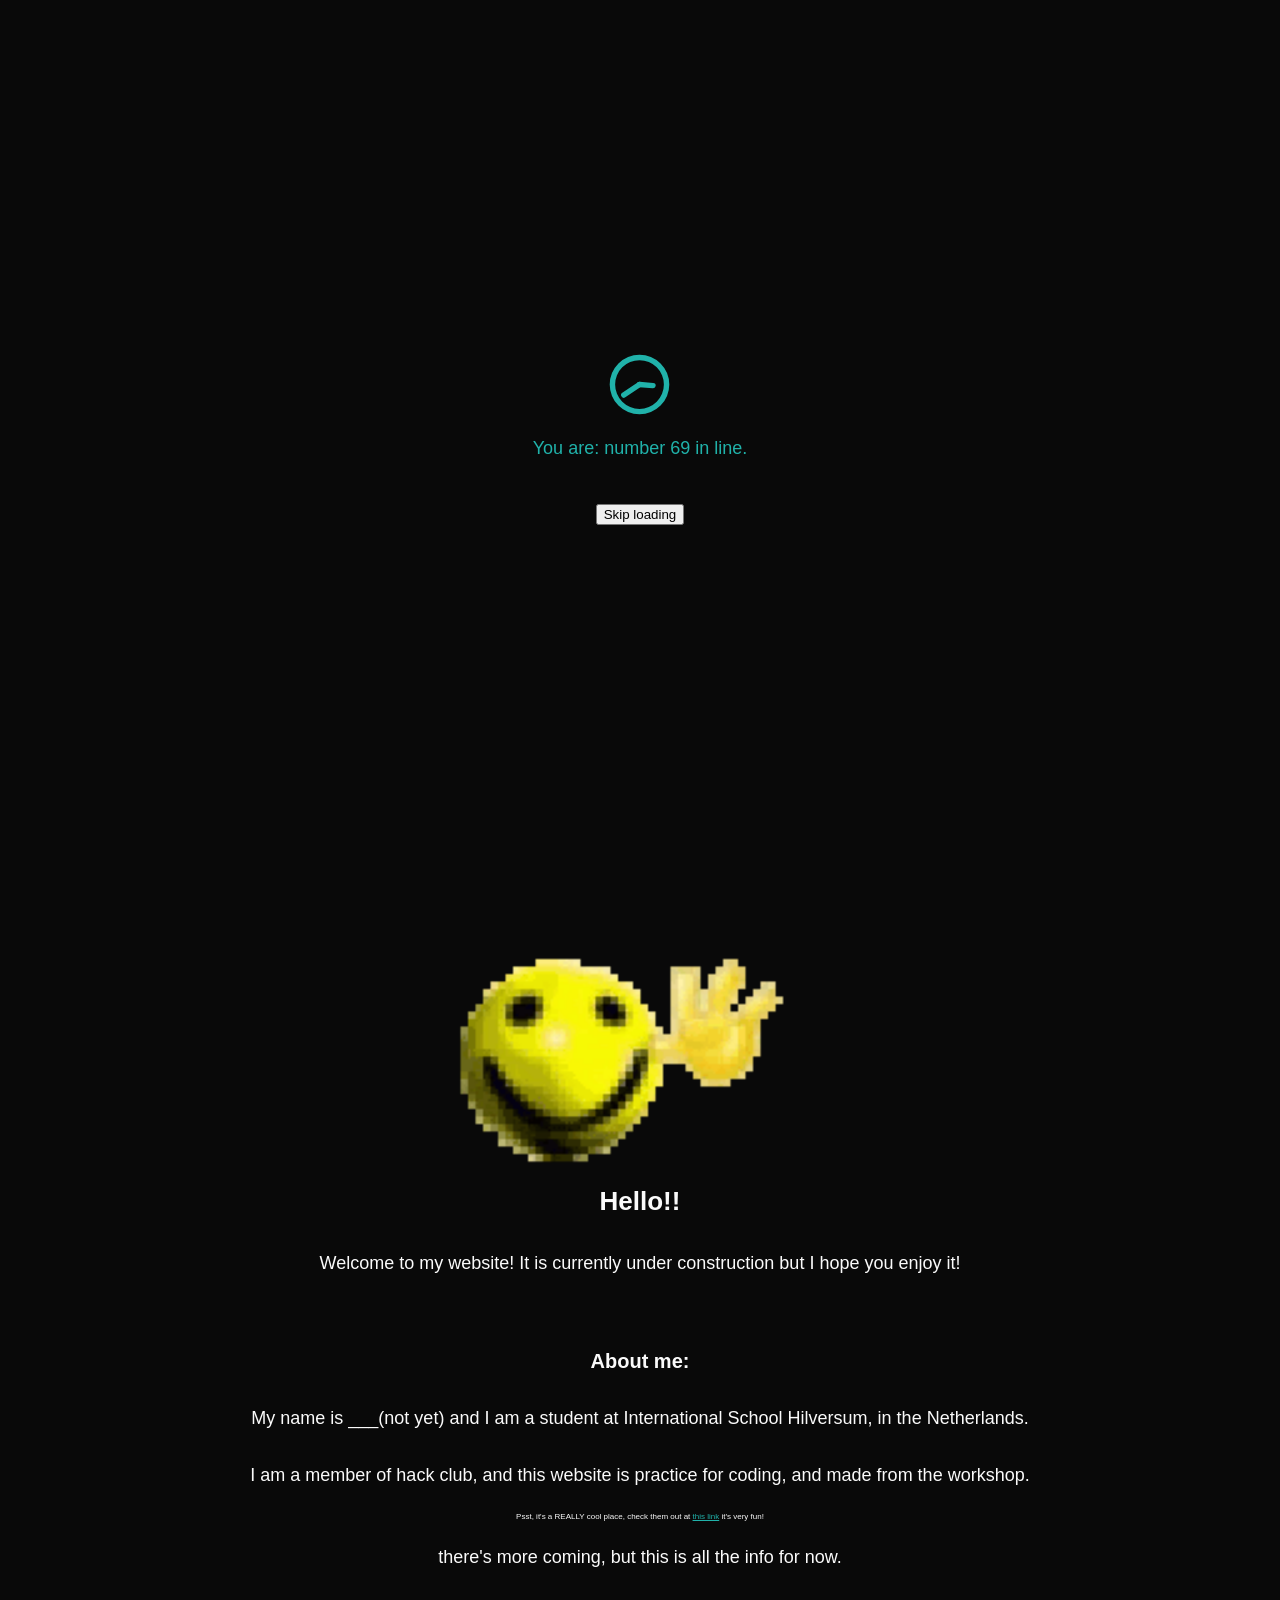
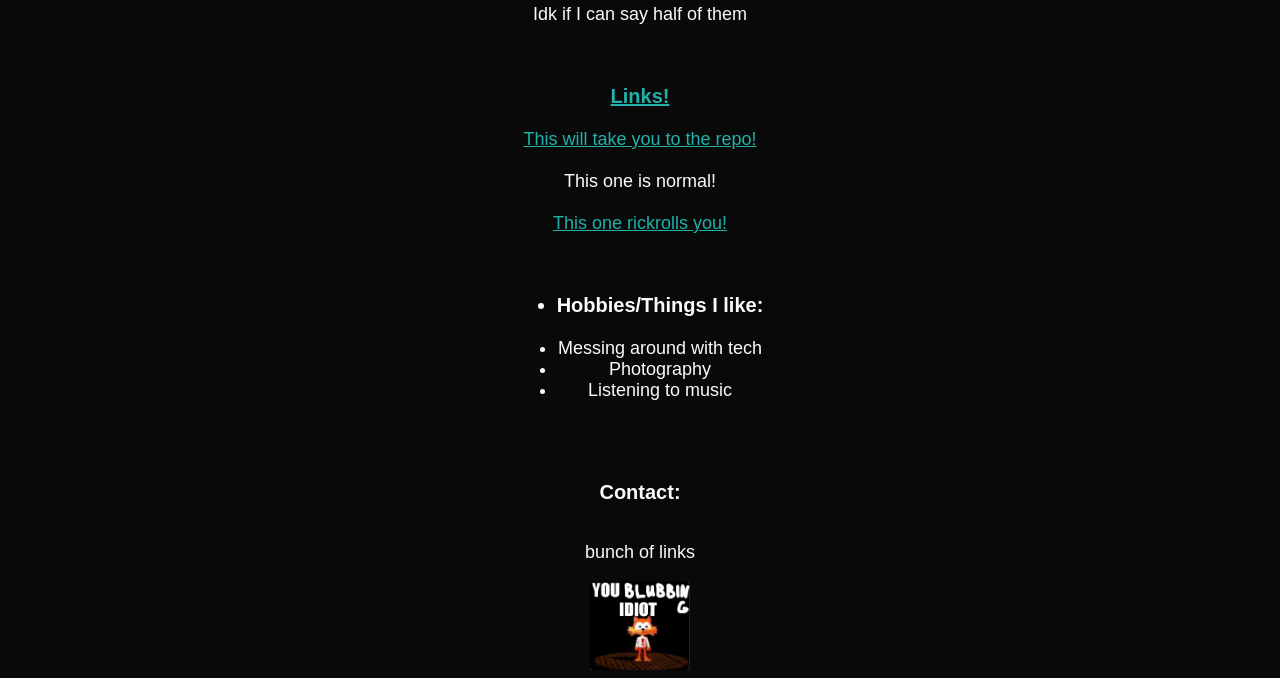
==== index.html @ 4bf43870 "v2.8.1, loading skip, small improvements" ====
<!DOCTYPE html>
<html>

<head>
    <link rel="stylesheet" href="style.css" />
    <script src="script.js" defer></script>
    <title>Alpie.me</title>
    <link rel="icon" type="image/x-icon" href="assets/favicon.ico">
    <meta charset="UTF-8" />
</head>

<body>
    <div class="loading-screen">
        <div class="loading-content">
            <svg width="65" height="65" fill="lightseagreen" viewBox="0 0 24 24" xmlns="http://www.w3.org/2000/svg">
                <path d="M12,1A11,11,0,1,0,23,12,11,11,0,0,0,12,1Zm0,20a9,9,0,1,1,9-9A9,9,0,0,1,12,21Z" />
                <rect x="11" y="6" rx="1" width="2" height="7">
                    <animateTransform attributeName="transform" type="rotate" dur="9s" values="0 12 12;360 12 12"
                        repeatCount="indefinite" />
                </rect>
                <rect x="11" y="11" rx="1" width="2" height="9">
                    <animateTransform attributeName="transform" type="rotate" dur="0.75s" values="0 12 12;360 12 12"
                        repeatCount="indefinite" />
                </rect>
            </svg>
            <p class="loading-text">Loading...</p>
            <br>
            <button class="loading-skip">Skip loading</button>
        </div>
    </div>
    <br>
    <img src="assets/hi.gif" />
    <h1 style="font-size: 26px;"><b>Hello!!</b></h1>
    <p>Welcome to my website! It is currently under construction but I hope you enjoy it!</p>
    <br>
    <br>
    <h2 style="font-size: 20px;">About me:</h2>
    <p>My name is ___(not yet) and I am a student at International School Hilversum, in the Netherlands.</p>
    <p>I am a member of hack club, and this website is practice for coding, and made from the workshop.</p>
    <p style="font-size: 8px;">Psst, it's a REALLY cool place, check them out at <a href="https://hackclub.com"
            class="link-style1">this
            link</a> it's very fun!</p>
    <p>there's more coming, but this is all the info for now.</p>
    <p>Idk if I can say half of them</p>
    <br>
    <br>
    <a style="font-size: 20px;" href="https://aql6765.github.io/personal-website"
        class="link-style1"><strong>Links!</strong></a>
    <br>
    <a href="https://github.com/Aql6765/personal-website" class="link-style1">This will take you to the repo!</a>
    <br>
    <a href="https://zombo.com" class="normal-link">This one is normal!</a>
    <br>
    <a href="https://www.youtube.com/watch?v=dQw4w9WgXcQ" class="link-style1">This one rickrolls you!</a>
    <br>
    <br>
    <ul>
        <li style="font-size: 20px;"><b>Hobbies/Things I like:</b></li>
        <br>
        <li>Messing around with tech</li>
        <li>Photography</li>
        <li>Listening to music</li>
    </ul>
    <br>
    <br>
    <p style="font-size: 20px;"><b>Contact:</b></p>
    <p>bunch of links</p>
    <img src="assets/YOUBI.png" style="width: 100px;" />
</body>

</html>
---- style.css ----
img {
    width: 375px;
}

body {
    text-align: center;
    font-family: 'Geist', sans-serif;
    font-size: 18px;
    background-color: #090909;
    color: #FAFAFA;
    display: flex;
    align-items: center;
    flex-direction: column;
    overflow: hidden;
}

.loading-screen {
    display: flex;
    align-items: center;
    justify-content: center;
    width: 100vh;
    height: 100vh;
    color: #090909;
    overflow: hidden;
    transition: opacity 2s ease;
}

.loading-screen.hidden {
    opacity: 0;
    pointer-events: none;
}

.loading-content {
    display: flex;
    flex-direction: column;
    align-items: center;
    transform: translateY(-20px);
    gap: 3px;
    color: lightseagreen;
}

.link-style1 {
    color: lightseagreen;
    text-decoration: underline;
}

.link-style1:hover {
    color: blueviolet;
    text-decoration: underline;
    font-weight: inherit;
}

.normal-link {
    color: inherit;
    text-decoration: none;
}
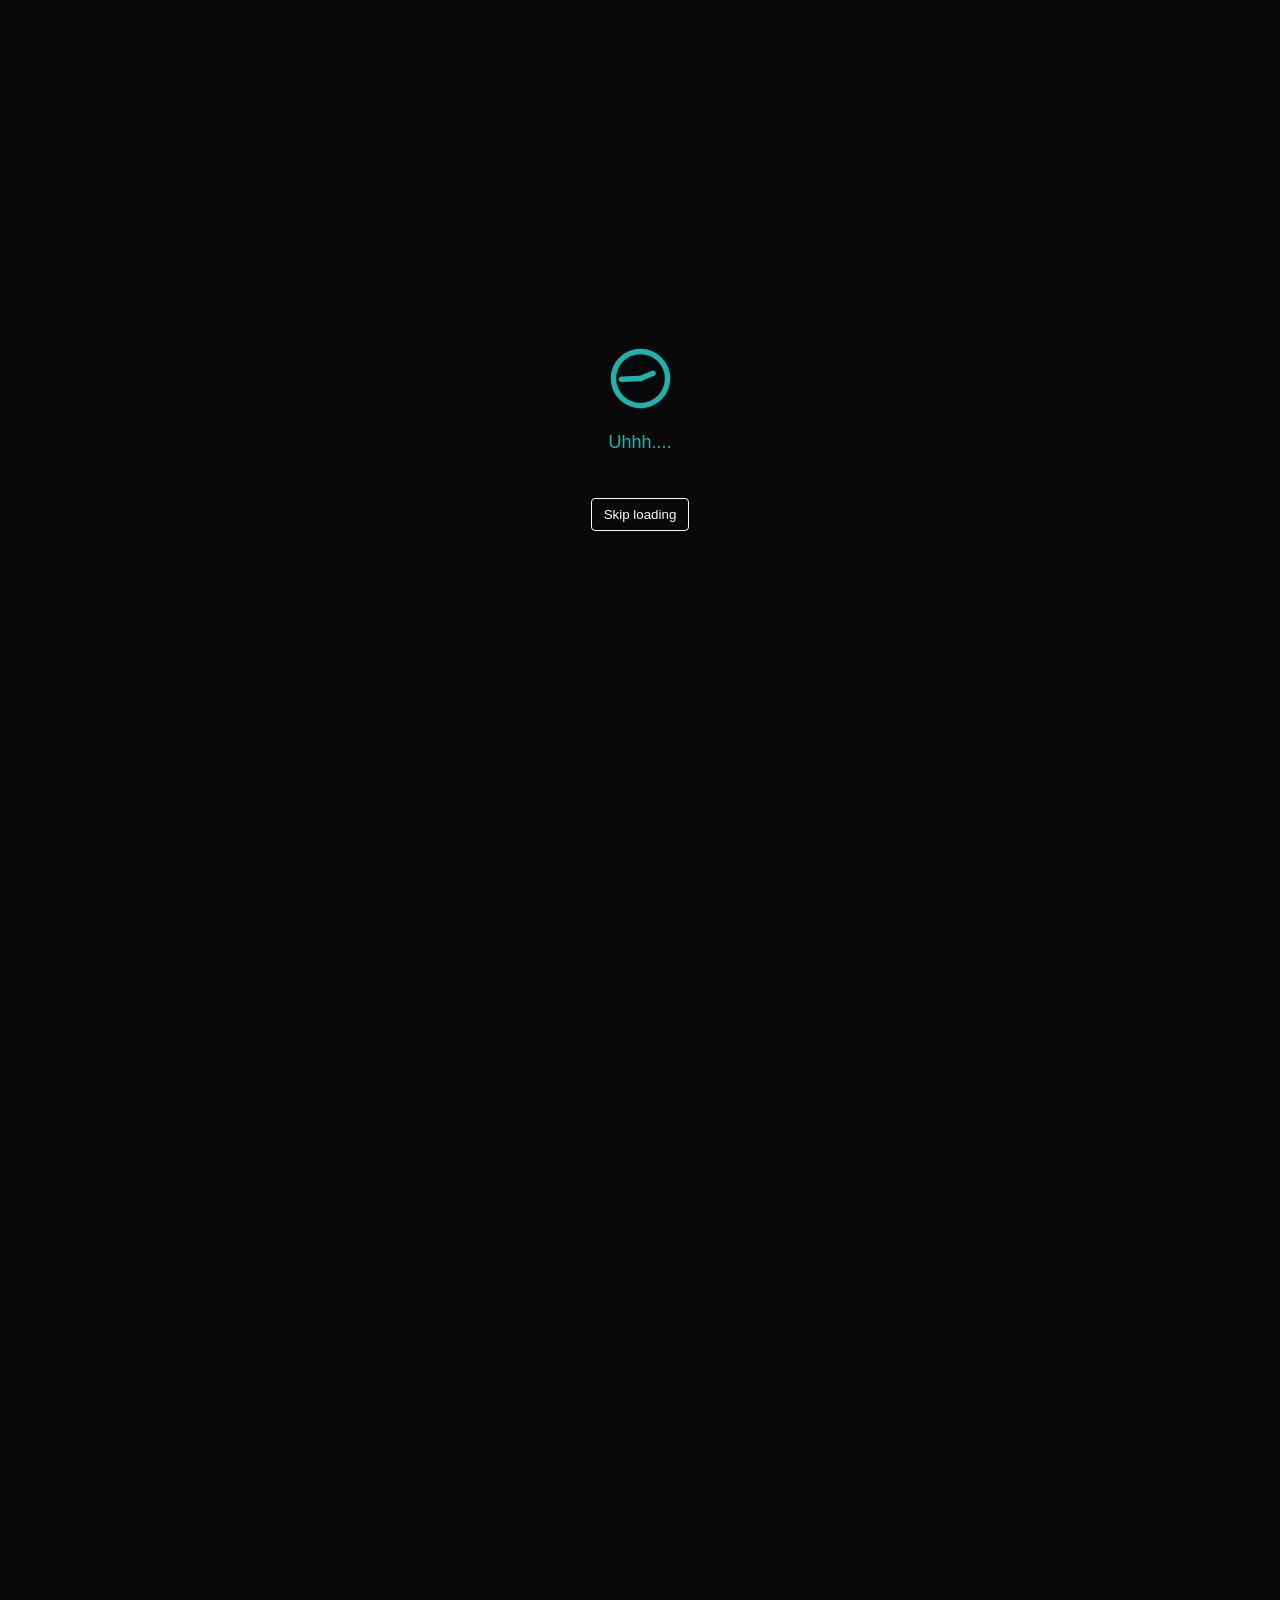
==== commit f7919417: "v2.8.2, skip button style, fade-in, contact, small improvements, bug fixes" ====
--- a/index.html
+++ b/index.html
@@ -29,43 +29,46 @@
         </div>
     </div>
     <br>
-    <img src="assets/hi.gif" />
-    <h1 style="font-size: 26px;"><b>Hello!!</b></h1>
-    <p>Welcome to my website! It is currently under construction but I hope you enjoy it!</p>
-    <br>
-    <br>
-    <h2 style="font-size: 20px;">About me:</h2>
-    <p>My name is ___(not yet) and I am a student at International School Hilversum, in the Netherlands.</p>
-    <p>I am a member of hack club, and this website is practice for coding, and made from the workshop.</p>
-    <p style="font-size: 8px;">Psst, it's a REALLY cool place, check them out at <a href="https://hackclub.com"
-            class="link-style1">this
-            link</a> it's very fun!</p>
-    <p>there's more coming, but this is all the info for now.</p>
-    <p>Idk if I can say half of them</p>
-    <br>
-    <br>
-    <a style="font-size: 20px;" href="https://aql6765.github.io/personal-website"
-        class="link-style1"><strong>Links!</strong></a>
-    <br>
-    <a href="https://github.com/Aql6765/personal-website" class="link-style1">This will take you to the repo!</a>
-    <br>
-    <a href="https://zombo.com" class="normal-link">This one is normal!</a>
-    <br>
-    <a href="https://www.youtube.com/watch?v=dQw4w9WgXcQ" class="link-style1">This one rickrolls you!</a>
-    <br>
-    <br>
-    <ul>
-        <li style="font-size: 20px;"><b>Hobbies/Things I like:</b></li>
+    <div class="site-content">
+        <img src="assets/hi.gif" />
+        <h1 style="font-size: 26px;"><b>Hello!!</b></h1>
+        <p>Welcome to my website! It is currently under construction but I hope you enjoy it!</p>
         <br>
-        <li>Messing around with tech</li>
-        <li>Photography</li>
-        <li>Listening to music</li>
-    </ul>
-    <br>
-    <br>
-    <p style="font-size: 20px;"><b>Contact:</b></p>
-    <p>bunch of links</p>
-    <img src="assets/YOUBI.png" style="width: 100px;" />
+        <br>
+        <h2 style="font-size: 20px;">About me:</h2>
+        <p>My name is ___(not yet) and I am a student at International School Hilversum, in the Netherlands.</p>
+        <p>I am a member of hack club, and this website is practice for coding, and made from the workshop.</p>
+        <p style="font-size: 8px;">Psst, it's a REALLY cool place, check them out at <a href="https://hackclub.com"
+                class="link-style1">this
+                link</a> it's very fun!</p>
+        <p>there's more coming, but this is all the info for now.</p>
+        <p>Idk if I can say half of them</p>
+        <br>
+        <br>
+        <a style="font-size: 20px;" href="https://aql6765.github.io/personal-website"
+            class="link-style1"><strong>Links!</strong></a>
+        <br>
+        <a href="https://github.com/Aql6765/personal-website" class="link-style1">This will take you to the repo!</a>
+        <br>
+        <a href="https://zombo.com" class="normal-link">This one is normal!</a>
+        <br>
+        <a href="https://www.youtube.com/watch?v=dQw4w9WgXcQ" class="link-style1">This one rickrolls you!</a>
+        <p>basically these will be other pages like portfolio and stuff ig</p>
+        <br>
+        <br>
+        <ul>
+            <li style="font-size: 20px;"><b>Hobbies/Things I like:</b></li>
+            <br>
+            <li>Messing around with tech</li>
+            <li>Photography</li>
+            <li>Listening to music</li>
+        </ul>
+        <br>
+        <br>
+        <p style="font-size: 20px;"><b>Contact:</b></p>
+        <p>uhh @Aql6765 i guess? it's the same everywhere.</p>
+        <img src="assets/YOUBI.png" style="width: 100px;" />
+    </div>
 </body>
 
 </html>
--- a/style.css
+++ b/style.css
@@ -12,6 +12,17 @@
     align-items: center;
     flex-direction: column;
     overflow: hidden;
+}
+
+.site-content {
+    opacity: 1;
+    pointer-events: auto;
+    transition: opacity 1s ease;
+}
+
+.site-content.hidden {
+    opacity: 0;
+    pointer-events: none;
 }
 
 .loading-screen {
@@ -39,6 +50,22 @@
     color: lightseagreen;
 }
 
+.loading-skip {
+    color: #FAFAFA;
+    background-color: #090909;
+    border: 1px solid #FAFAFA;
+    padding: 8px 12px;
+    border-radius: 4px;
+    cursor: pointer;
+    transition: all 0.3s ease;
+}
+
+.loading-skip:hover {
+    background-color: #FAFAFA;
+    color: #090909;
+    transform: translateY(-2px);
+}
+
 .link-style1 {
     color: lightseagreen;
     text-decoration: underline;
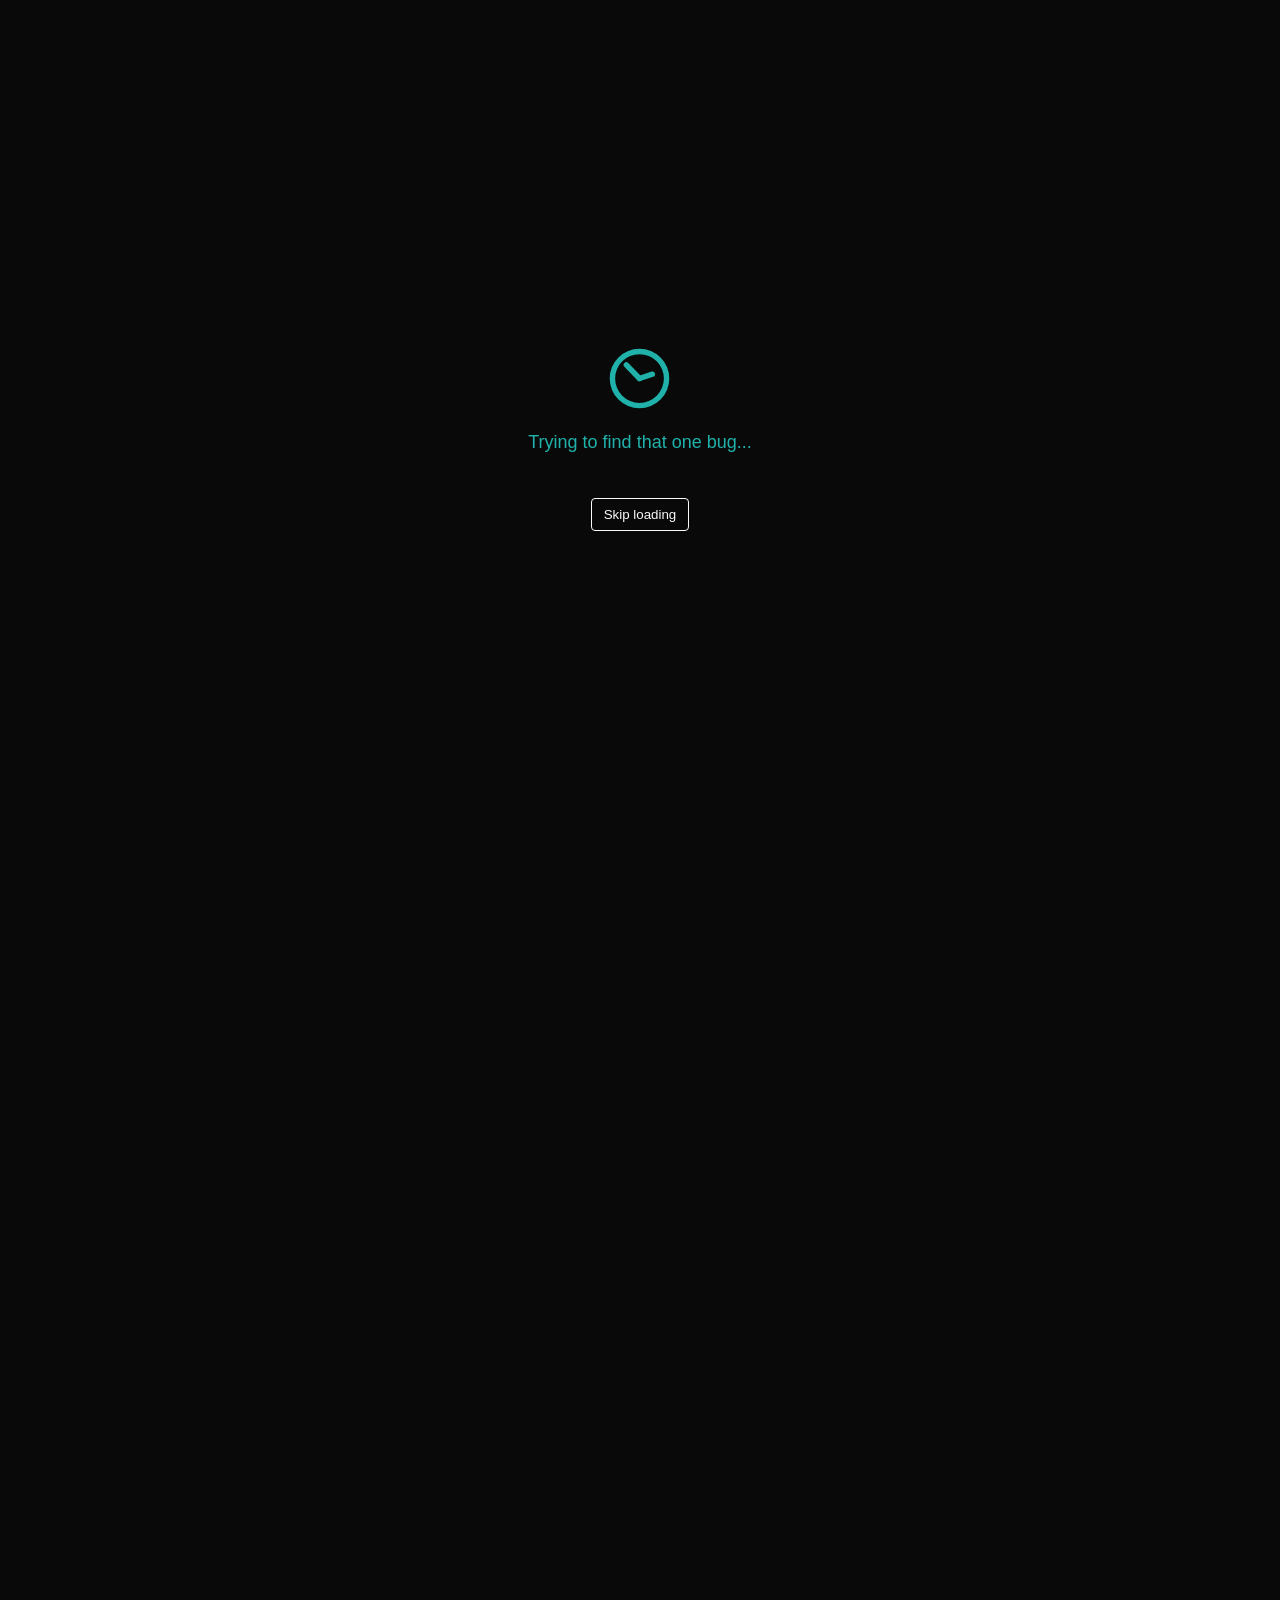
==== commit 86dea5ff: "v2.8.4 (changelog now in readme file)" ====
--- a/index.html
+++ b/index.html
@@ -36,13 +36,13 @@
         <br>
         <br>
         <h2 style="font-size: 20px;">About me:</h2>
-        <p>My name is ___(not yet) and I am a student at International School Hilversum, in the Netherlands.</p>
+        <p>My name is Alp and I am a student at International School Hilversum, in the Netherlands.</p>
         <p>I am a member of hack club, and this website is practice for coding, and made from the workshop.</p>
         <p style="font-size: 8px;">Psst, it's a REALLY cool place, check them out at <a href="https://hackclub.com"
                 class="link-style1">this
                 link</a> it's very fun!</p>
         <p>there's more coming, but this is all the info for now.</p>
-        <p>Idk if I can say half of them</p>
+        <p>There is a lot I don't feel safe saying, so don't ask.</p>
         <br>
         <br>
         <a style="font-size: 20px;" href="https://aql6765.github.io/personal-website"
@@ -62,11 +62,12 @@
             <li>Messing around with tech</li>
             <li>Photography</li>
             <li>Listening to music</li>
+            <li>Coding</li>
         </ul>
         <br>
         <br>
         <p style="font-size: 20px;"><b>Contact:</b></p>
-        <p>uhh @Aql6765 i guess? it's the same everywhere.</p>
+        <p>uhh @Aql6765 i guess? it's the same pretty much everywhere.</p>
         <img src="assets/YOUBI.png" style="width: 100px;" />
     </div>
 </body>
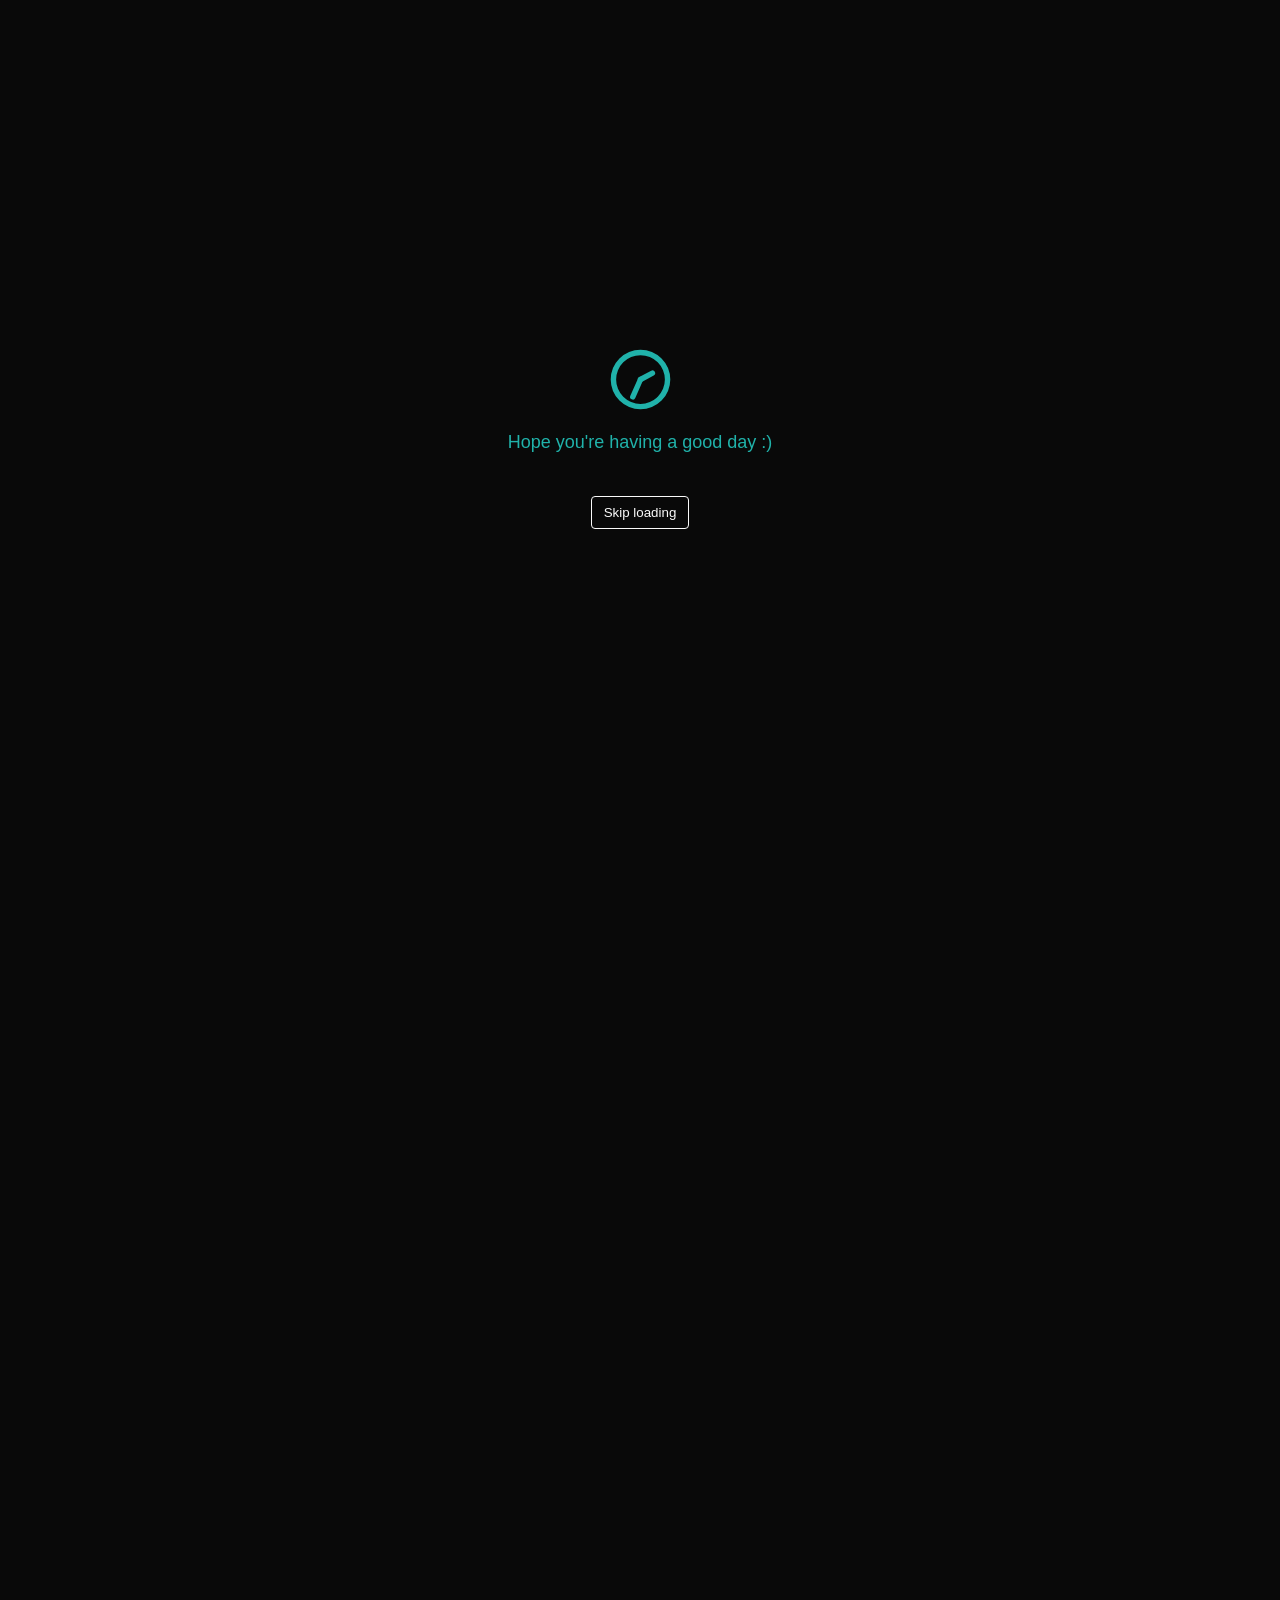
==== commit 513d5dd2: "v2.9" ====
--- a/index.html
+++ b/index.html
@@ -30,6 +30,11 @@
     </div>
     <br>
     <div class="site-content">
+        <nav style="font-size: 30px;">
+            <a href="index.html?skipLoading" class="nav-link">Home</a> |
+            <a href="projects.html" class="nav-link">Projects</a> |
+            <a href="about.html" class="nav-link">About</a> |
+        </nav>
         <img src="assets/hi.gif" />
         <h1 style="font-size: 26px;"><b>Hello!!</b></h1>
         <p>Welcome to my website! It is currently under construction but I hope you enjoy it!</p>
@@ -68,6 +73,7 @@
         <br>
         <p style="font-size: 20px;"><b>Contact:</b></p>
         <p>uhh @Aql6765 i guess? it's the same pretty much everywhere.</p>
+        <p>Discord is the best way to reach me.</p>
         <img src="assets/YOUBI.png" style="width: 100px;" />
     </div>
 </body>
--- a/style.css
+++ b/style.css
@@ -46,7 +46,7 @@
     flex-direction: column;
     align-items: center;
     transform: translateY(-20px);
-    gap: 3px;
+    gap: 2px;
     color: lightseagreen;
 }
 
@@ -57,7 +57,7 @@
     padding: 8px 12px;
     border-radius: 4px;
     cursor: pointer;
-    transition: all 0.3s ease;
+    transition: all 0.2s ease;
 }
 
 .loading-skip:hover {
@@ -80,4 +80,9 @@
 .normal-link {
     color: inherit;
     text-decoration: none;
+}
+
+.nav-link {
+    color: inherit;
+    font-family: 'Geist'
 }
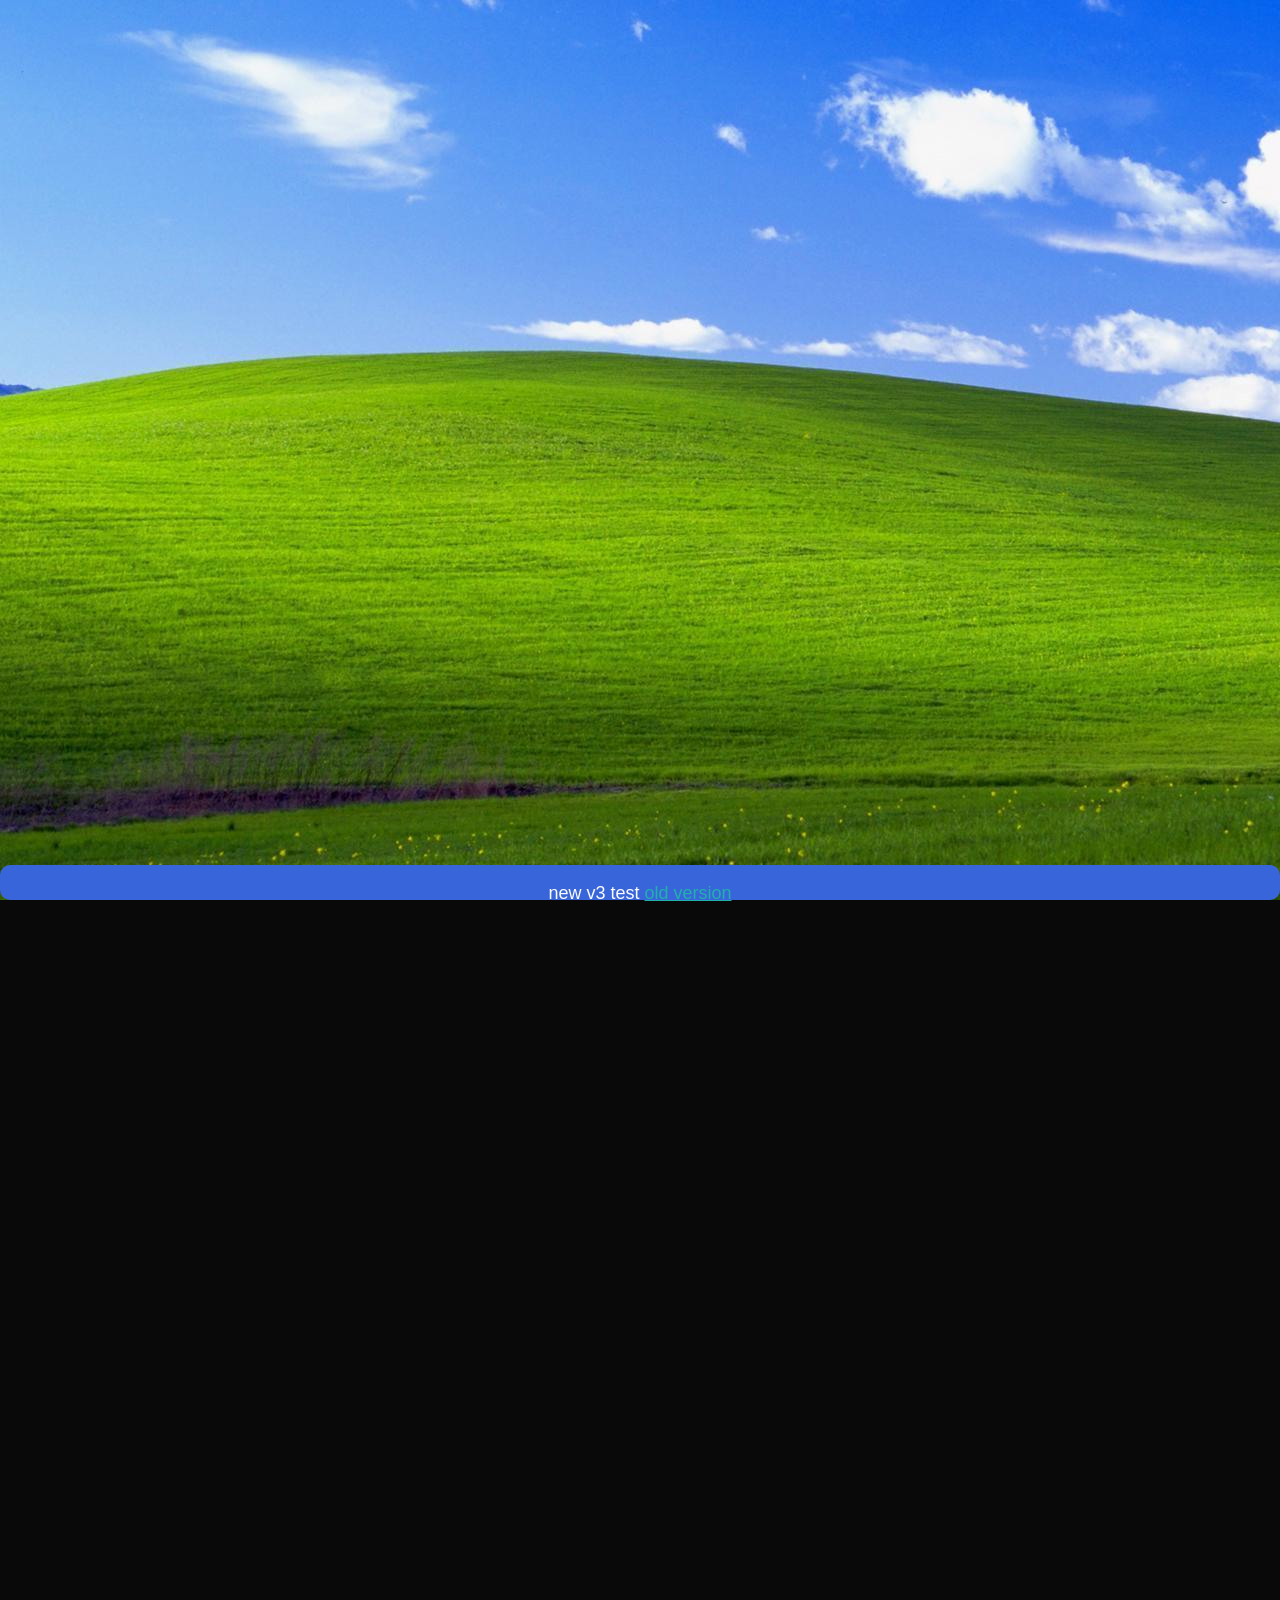
==== commit ed5a8185: "v3" ====
--- a/index.html
+++ b/index.html
@@ -76,6 +76,11 @@
         <p>Discord is the best way to reach me.</p>
         <img src="assets/YOUBI.png" style="width: 100px;" />
     </div>
+    <div class="desktop">
+        <div class="taskbar">
+            <p>new v3 test <a href="index.html?old" class="link-style1">old version</a></p>
+        </div>
+    </div>
 </body>
 
 </html>
--- a/style.css
+++ b/style.css
@@ -85,4 +85,30 @@
 .nav-link {
     color: inherit;
     font-family: 'Geist'
+}
+
+nav {
+    position: fixed;
+    top: 0;
+    left: 0;
+    width: 100%;
+    background-color: #292929;
+}
+
+.desktop {
+    inset: 0;
+    position: fixed;
+    z-index: 100;
+    background-image: url('assets/wallpaper.png');
+}
+
+.taskbar {
+    position: fixed;
+    bottom: 0;
+    left: 0;
+    width: 100vw;
+    background-color: #3866DA;
+    z-index: 101;
+    height: 35px;
+    border-radius: 10px;
 }
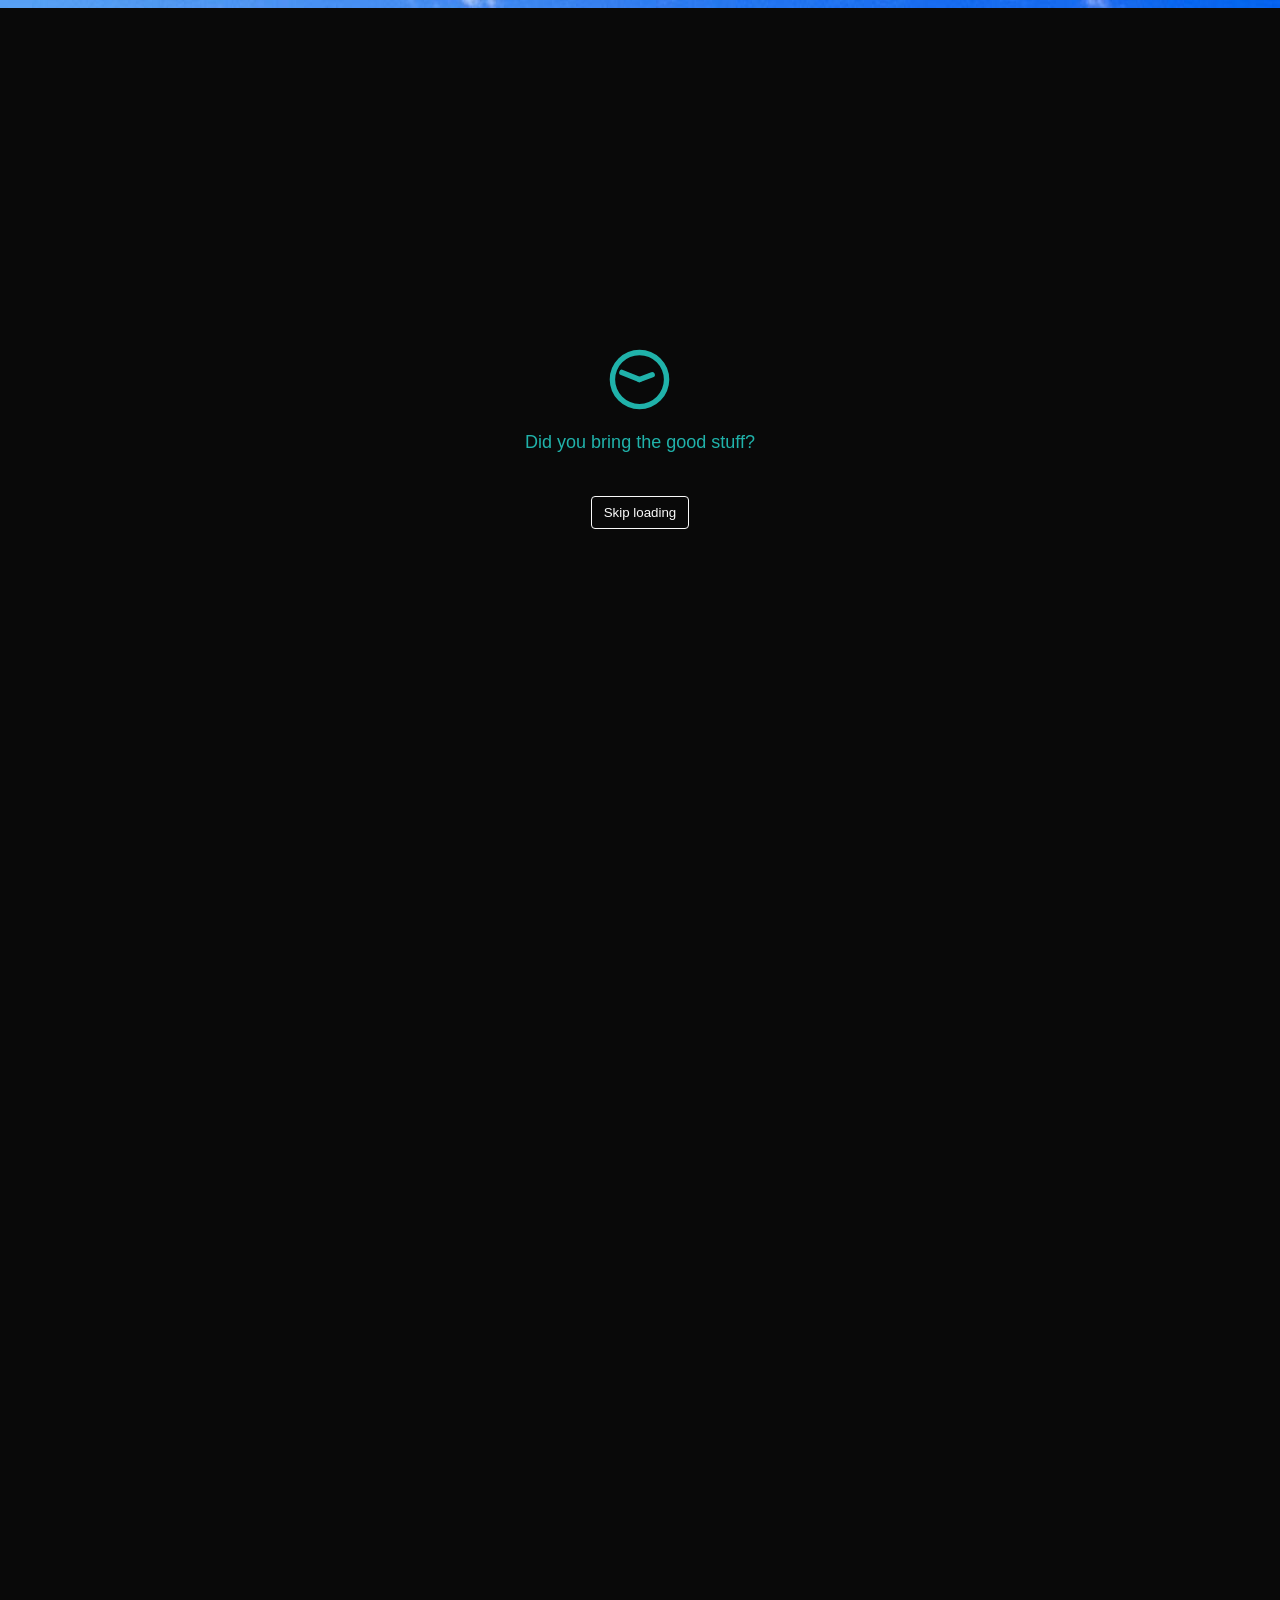
==== commit 71bf9c26: "v3.1" ====
--- a/index.html
+++ b/index.html
@@ -78,6 +78,12 @@
     </div>
     <div class="desktop">
         <div class="taskbar">
+            <div class="stopButtonContainer">
+                <button class="stopButton">
+                    <img src="assets/favicon.ico" class="stopButtonImage" />
+                    <p class="stopButtonText">Stop</p>
+                </button>
+            </div>
             <p>new v3 test <a href="index.html?old" class="link-style1">old version</a></p>
         </div>
     </div>
--- a/style.css
+++ b/style.css
@@ -29,11 +29,12 @@
     display: flex;
     align-items: center;
     justify-content: center;
-    width: 100vh;
+    width: 100vw;
     height: 100vh;
-    color: #090909;
+    background-color: #090909;
     overflow: hidden;
     transition: opacity 2s ease;
+    z-index: 999;
 }
 
 .loading-screen.hidden {
@@ -48,6 +49,7 @@
     transform: translateY(-20px);
     gap: 2px;
     color: lightseagreen;
+    z-index: 999;
 }
 
 .loading-skip {
@@ -58,12 +60,14 @@
     border-radius: 4px;
     cursor: pointer;
     transition: all 0.2s ease;
+    z-index: 999;
 }
 
 .loading-skip:hover {
     background-color: #FAFAFA;
     color: #090909;
     transform: translateY(-2px);
+    z-index: 999;
 }
 
 .link-style1 {
@@ -111,4 +115,49 @@
     z-index: 101;
     height: 35px;
     border-radius: 10px;
+}
+
+.stopButtonContainer {
+    position: fixed;
+    bottom: 0;
+    left: 0;
+    width: 15vw;
+    height: 35px;
+    border-top-left-radius: 10px;
+    border-bottom-left-radius: 10px;
+    border-top-right-radius: 15px;
+    border-bottom-right-radius: 9px;
+    background-color: greenyellow;
+    z-index: 102;
+}
+
+.stopButton {
+    position: fixed;
+    bottom: 0;
+    left: 0;
+    width: 15vw;
+    height: 35px;
+    border-top-left-radius: 10px;
+    border-bottom-left-radius: 10px;
+    border-top-right-radius: 15px;
+    border-bottom-right-radius: 9px;
+    background-color: transparent;
+    z-index: 102;
+}
+
+.stopButtonText {
+    position: fixed;
+    color: #090909;
+    font-size: 24px;
+    bottom: -20px;
+    left: 50px;
+}
+
+.stopButtonImage {
+    position: fixed;
+    height: 30px;
+    width: 30px;
+    border-radius: 10px;
+    bottom: 3px;
+    left: 5px;
 }
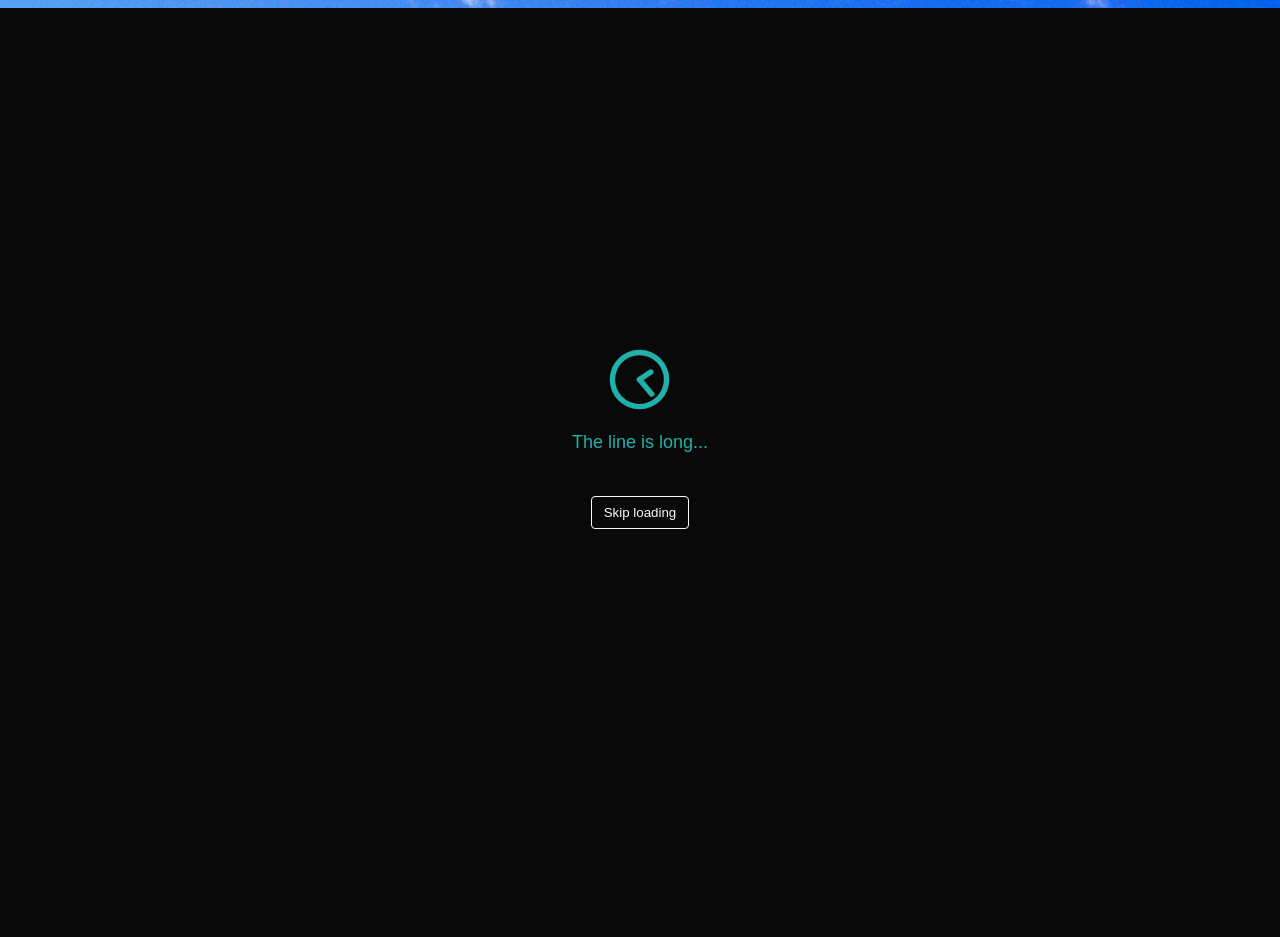
==== commit 12dbbeb9: "v3.2" ====
--- a/index.html
+++ b/index.html
@@ -30,53 +30,14 @@
     </div>
     <br>
     <div class="site-content">
-        <nav style="font-size: 30px;">
-            <a href="index.html?skipLoading" class="nav-link">Home</a> |
-            <a href="projects.html" class="nav-link">Projects</a> |
-            <a href="about.html" class="nav-link">About</a> |
-        </nav>
-        <img src="assets/hi.gif" />
-        <h1 style="font-size: 26px;"><b>Hello!!</b></h1>
-        <p>Welcome to my website! It is currently under construction but I hope you enjoy it!</p>
-        <br>
-        <br>
-        <h2 style="font-size: 20px;">About me:</h2>
-        <p>My name is Alp and I am a student at International School Hilversum, in the Netherlands.</p>
-        <p>I am a member of hack club, and this website is practice for coding, and made from the workshop.</p>
-        <p style="font-size: 8px;">Psst, it's a REALLY cool place, check them out at <a href="https://hackclub.com"
-                class="link-style1">this
-                link</a> it's very fun!</p>
-        <p>there's more coming, but this is all the info for now.</p>
-        <p>There is a lot I don't feel safe saying, so don't ask.</p>
-        <br>
-        <br>
-        <a style="font-size: 20px;" href="https://aql6765.github.io/personal-website"
-            class="link-style1"><strong>Links!</strong></a>
-        <br>
-        <a href="https://github.com/Aql6765/personal-website" class="link-style1">This will take you to the repo!</a>
-        <br>
-        <a href="https://zombo.com" class="normal-link">This one is normal!</a>
-        <br>
-        <a href="https://www.youtube.com/watch?v=dQw4w9WgXcQ" class="link-style1">This one rickrolls you!</a>
-        <p>basically these will be other pages like portfolio and stuff ig</p>
-        <br>
-        <br>
-        <ul>
-            <li style="font-size: 20px;"><b>Hobbies/Things I like:</b></li>
-            <br>
-            <li>Messing around with tech</li>
-            <li>Photography</li>
-            <li>Listening to music</li>
-            <li>Coding</li>
-        </ul>
-        <br>
-        <br>
-        <p style="font-size: 20px;"><b>Contact:</b></p>
-        <p>uhh @Aql6765 i guess? it's the same pretty much everywhere.</p>
-        <p>Discord is the best way to reach me.</p>
-        <img src="assets/YOUBI.png" style="width: 100px;" />
     </div>
     <div class="desktop">
+        <div class="aboutMeIcon">
+            <button class="aboutMeButton" style="background-color: transparent;border: none;">
+                <img src="assets/YOUBI.png" style="width: 100px;border-radius: 10%;" />
+                <p>About Me</p>
+            </button>
+        </div>
         <div class="taskbar">
             <div class="stopButtonContainer">
                 <button class="stopButton">
--- a/style.css
+++ b/style.css
@@ -49,7 +49,7 @@
     transform: translateY(-20px);
     gap: 2px;
     color: lightseagreen;
-    z-index: 999;
+    z-index: 99;
 }
 
 .loading-skip {
@@ -60,14 +60,14 @@
     border-radius: 4px;
     cursor: pointer;
     transition: all 0.2s ease;
-    z-index: 999;
+    z-index: 99;
 }
 
 .loading-skip:hover {
     background-color: #FAFAFA;
     color: #090909;
     transform: translateY(-2px);
-    z-index: 999;
+    z-index: 99;
 }
 
 .link-style1 {
@@ -160,4 +160,17 @@
     border-radius: 10px;
     bottom: 3px;
     left: 5px;
+}
+
+.aboutMeIcon {
+    position: absolute;
+    top: 10px;
+    left: 10px;
+    z-index: 101;
+    border-radius: 10%;
+    gap: 1px;
+    display: flex;
+    flex-direction: column;
+    align-items: center;
+    justify-content: center;
 }
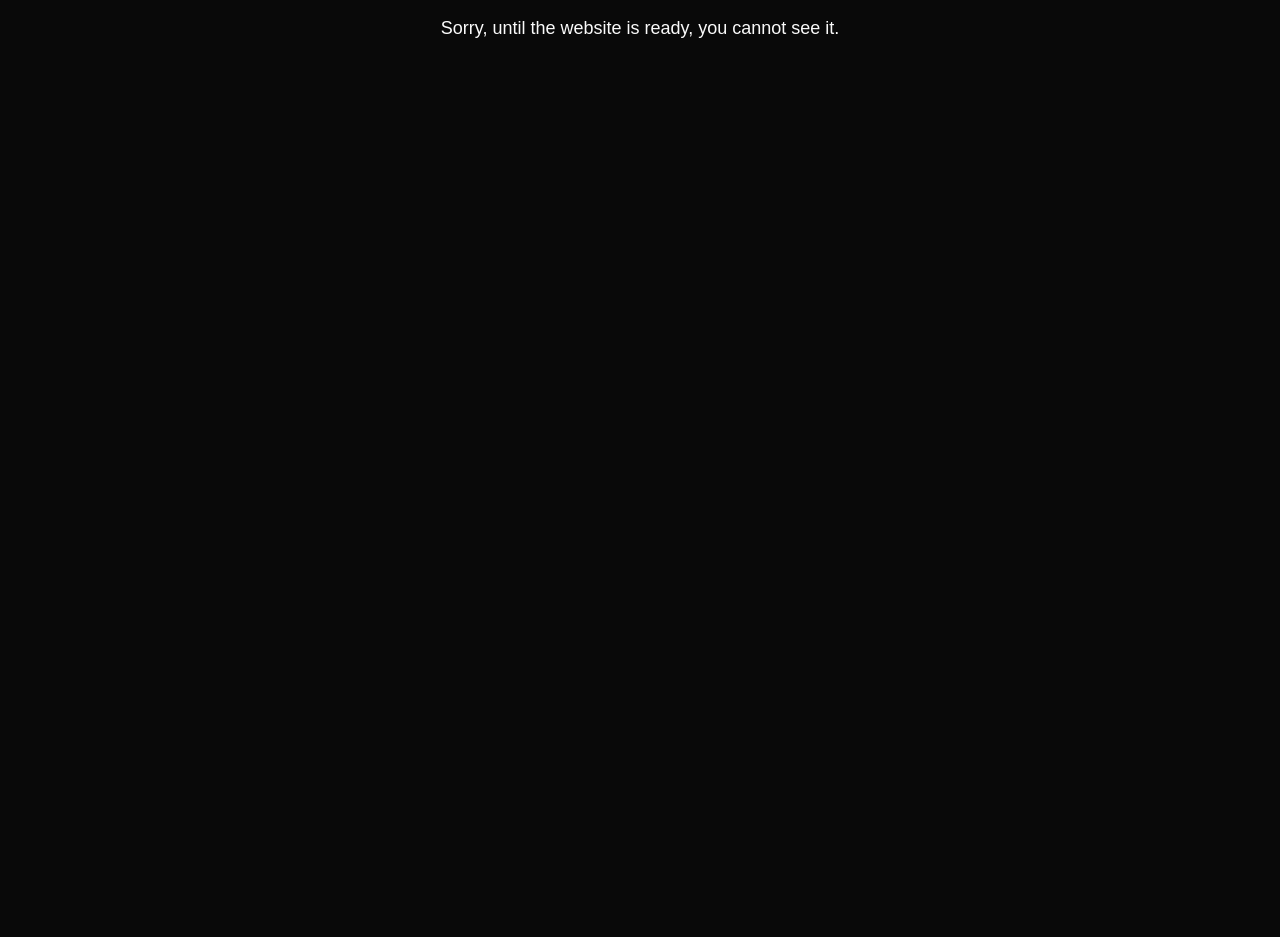
==== commit 723a82e3: "v3.2.1" ====
--- a/index.html
+++ b/index.html
@@ -10,6 +10,9 @@
 </head>
 
 <body>
+    <div class="hideScreen">
+        <p>Sorry, until the website is ready, you cannot see it.</p>
+    </div>
     <div class="loading-screen">
         <div class="loading-content">
             <svg width="65" height="65" fill="lightseagreen" viewBox="0 0 24 24" xmlns="http://www.w3.org/2000/svg">
@@ -33,7 +36,7 @@
     </div>
     <div class="desktop">
         <div class="aboutMeIcon">
-            <button class="aboutMeButton" style="background-color: transparent;border: none;">
+            <button href="projects.html" class="aboutMeButton" style="background-color: transparent;border: none;">
                 <img src="assets/YOUBI.png" style="width: 100px;border-radius: 10%;" />
                 <p>About Me</p>
             </button>
@@ -45,7 +48,8 @@
                     <p class="stopButtonText">Stop</p>
                 </button>
             </div>
-            <p>new v3 test <a href="index.html?old" class="link-style1">old version</a></p>
+            <p>new v3 test <a href="index.html?old" class="link-style1">old version (DOESN'T WORK)</a><a
+                    href="https://github.com/Aql6765/personal-website">repo</a></p>
         </div>
     </div>
 </body>
--- a/style.css
+++ b/style.css
@@ -173,4 +173,19 @@
     flex-direction: column;
     align-items: center;
     justify-content: center;
+}
+
+.hideScreen {
+    position: fixed;
+    top: 0;
+    left: 0;
+    width: 100vw;
+    height: 100vh;
+    background-color: #090909;
+    z-index: 1000;
+}
+
+.hideScreen.hidden {
+    opacity: 0;
+    pointer-events: none;
 }
